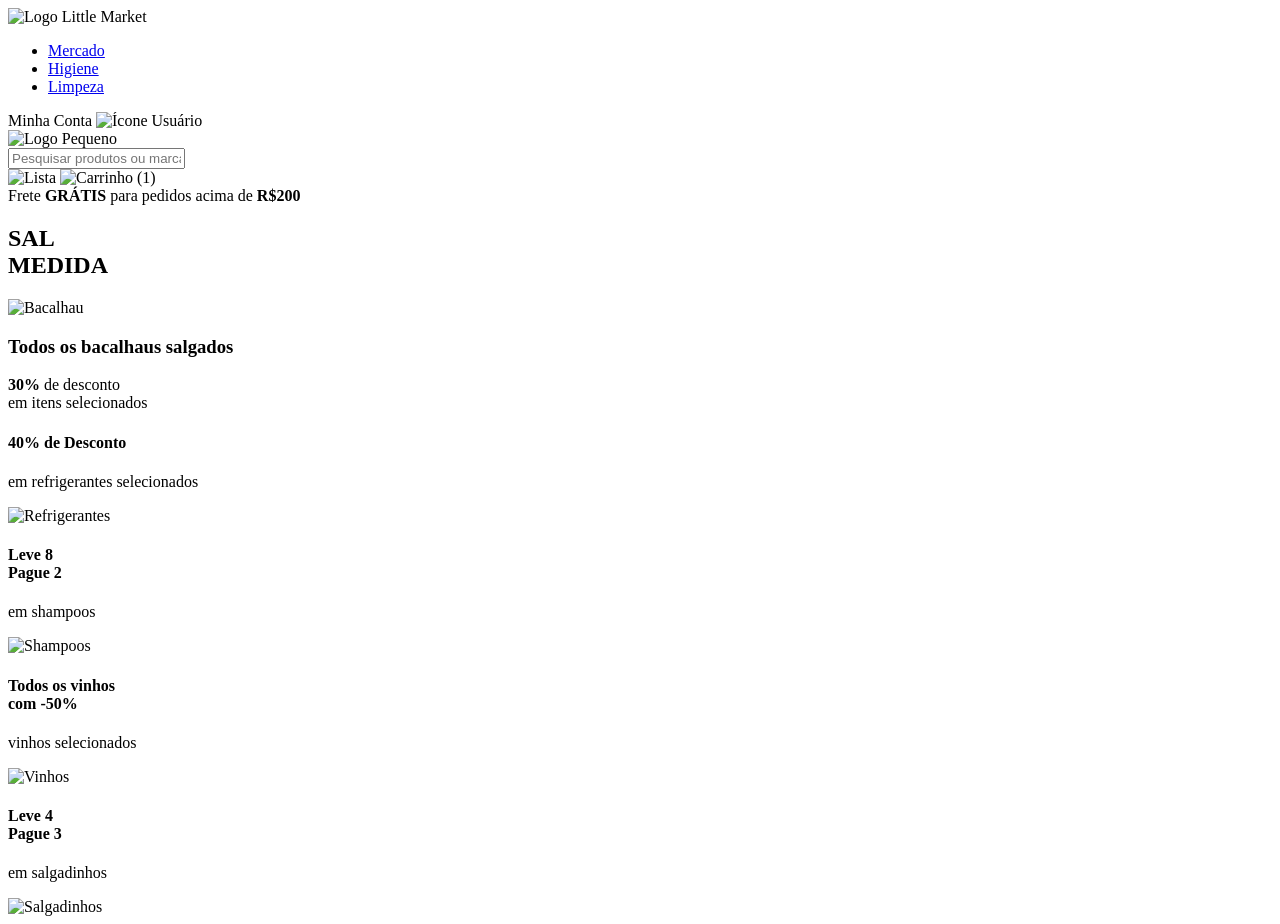
==== little-market/src/main/webapp/html/index.html @ e4f2dac1 "Html Segue envio dos Html das paginas do Little Market" ====
<!DOCTYPE html>
<html lang="pt-BR">
<head>
  <meta charset="UTF-8">
  <meta name="viewport" content="width=device-width, initial-scale=1.0">
  <title>Little Market</title>
  <link rel="stylesheet" href="index.css">
</head>
<body>


  <header class="topo">
    <div class="logo-area">
      <img src="logo.png" alt="Logo Little Market">
    </div>
    <nav class="menu-principal">
      <ul>
        <li><a href="#">Mercado</a></li>
        <li><a href="#">Higiene</a></li>
        <li><a href="#">Limpeza</a></li>
      </ul>
    </nav>
    <div class="usuario">
      <span>Minha Conta</span>
      <img src="usuario.png" alt="Ícone Usuário">
    </div>
  </header>

  <section class="barra-pesquisa">
    <div class="logo-mini">
      <img src="logo-pequeno.png" alt="Logo Pequeno">
    </div>

    <input type="text" placeholder="Pesquisar produtos ou marcas">

    <div class="icones-acesso">
      <img src="lista.png" alt="Lista">
      <img src="carrinho.png" alt="Carrinho">
      <span class="contador">(1)</span>
    </div>
  </section>

 
  <div class="aviso-frete">
    Frete <strong>GRÁTIS</strong> para pedidos acima de <strong>R$200</strong>
  </div>


  <section class="destaque-bacalhau">
    <div class="texto-esquerda">
      <h2>SAL <br><span class="verde-neon">MEDIDA</span></h2>
    </div>
    <div class="imagem-direita">
      <img src="bacalhau.png" alt="Bacalhau">
      <div class="info-desconto">
        <h3>Todos os bacalhaus salgados</h3>
        <p><strong>30%</strong> de desconto<br>em itens selecionados</p>
      </div>
    </div>
  </section>

  <section class="secao-ofertas">
    <div class="caixa-oferta">
      <h4>40% de Desconto</h4>
      <p>em refrigerantes selecionados</p>
      <img src="refrigerantes.png" alt="Refrigerantes">
    </div>

    <div class="caixa-oferta">
      <h4>Leve 8<br>Pague 2</h4>
      <p>em shampoos</p>
      <img src="shampoos.png" alt="Shampoos">
    </div>

    <div class="caixa-oferta">
      <h4>Todos os vinhos<br>com -50%</h4>
      <p>vinhos selecionados</p>
      <img src="vinhos.png" alt="Vinhos">
    </div>

    <div class="caixa-oferta">
      <h4>Leve 4<br>Pague 3</h4>
      <p>em salgadinhos</p>
      <img src="salgadinhos.png" alt="Salgadinhos">
    </div>
  </section>

</body>
</html>
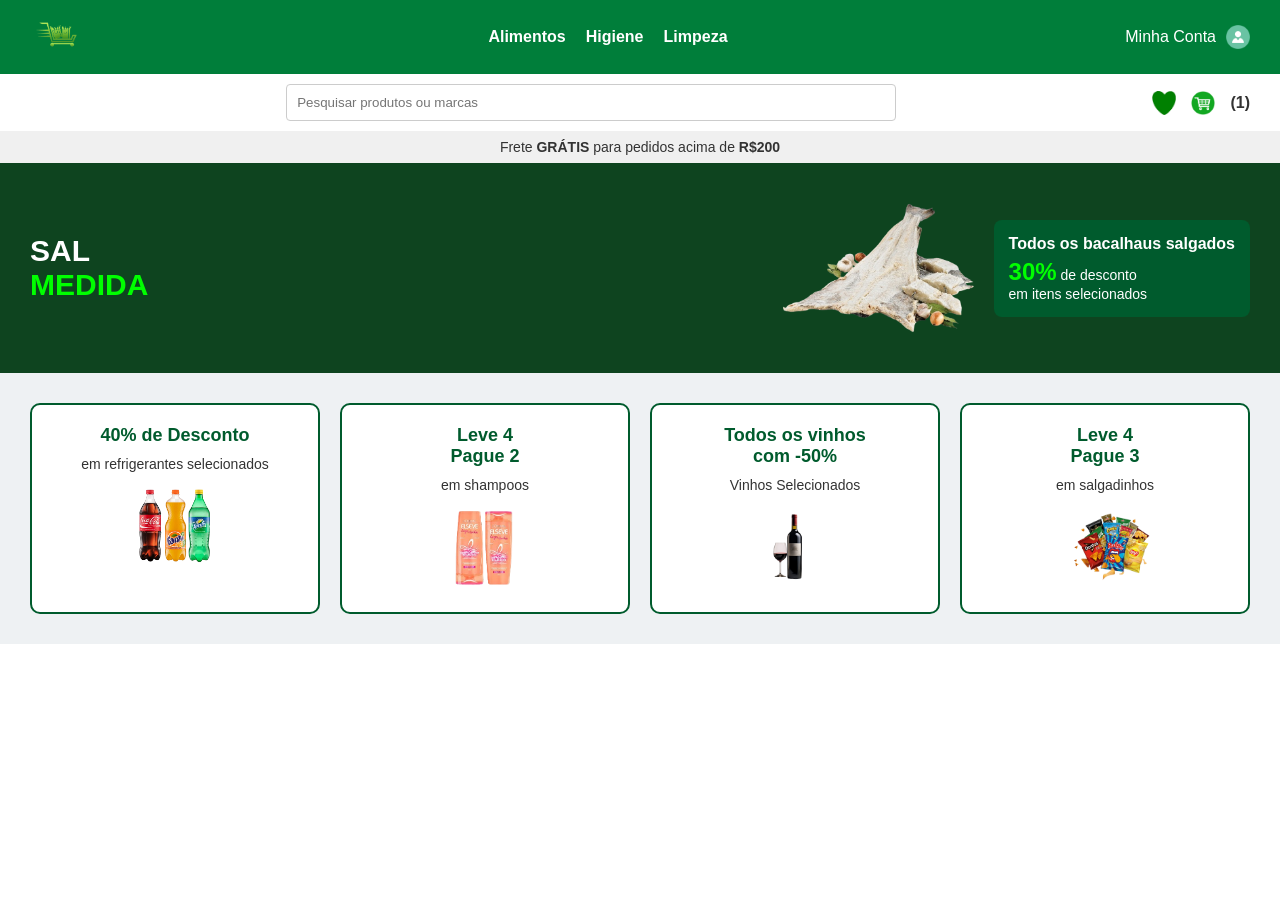
==== commit 61604e6f: "Inclusão das imagens, alteração no css e exclusão do index vazio" ====
--- a/little-market/src/main/webapp/html/index.html
+++ b/little-market/src/main/webapp/html/index.html
@@ -4,38 +4,37 @@
   <meta charset="UTF-8">
   <meta name="viewport" content="width=device-width, initial-scale=1.0">
   <title>Little Market</title>
-  <link rel="stylesheet" href="index.css">
+  <link rel="stylesheet" href="/little-market/src/main/webapp/css/index.css">
 </head>
 <body>
 
 
   <header class="topo">
     <div class="logo-area">
-      <img src="logo.png" alt="Logo Little Market">
+      <img src="/little-market/src/main/webapp/img/INDEX/logo-pequena.png" alt="Logo Little Market">
     </div>
     <nav class="menu-principal">
       <ul>
-        <li><a href="#">Mercado</a></li>
+        <li><a href="#">Alimentos</a></li>
         <li><a href="#">Higiene</a></li>
         <li><a href="#">Limpeza</a></li>
       </ul>
     </nav>
     <div class="usuario">
       <span>Minha Conta</span>
-      <img src="usuario.png" alt="Ícone Usuário">
+      <img src="/little-market/src/main/webapp/img/INDEX/icone.png" alt="Ícone Usuário">
     </div>
   </header>
 
   <section class="barra-pesquisa">
     <div class="logo-mini">
-      <img src="logo-pequeno.png" alt="Logo Pequeno">
     </div>
 
     <input type="text" placeholder="Pesquisar produtos ou marcas">
 
     <div class="icones-acesso">
-      <img src="lista.png" alt="Lista">
-      <img src="carrinho.png" alt="Carrinho">
+      <img src="/little-market/src/main/webapp/img/INDEX/lista.png" alt="Lista">
+      <img src="/little-market/src/main/webapp/img/INDEX/carrinho.png" alt="Carrinho">
       <span class="contador">(1)</span>
     </div>
   </section>
@@ -51,7 +50,7 @@
       <h2>SAL <br><span class="verde-neon">MEDIDA</span></h2>
     </div>
     <div class="imagem-direita">
-      <img src="bacalhau.png" alt="Bacalhau">
+      <img src="/little-market/src/main/webapp/img/INDEX/bacalhau.png" alt="Bacalhau">
       <div class="info-desconto">
         <h3>Todos os bacalhaus salgados</h3>
         <p><strong>30%</strong> de desconto<br>em itens selecionados</p>
@@ -63,25 +62,25 @@
     <div class="caixa-oferta">
       <h4>40% de Desconto</h4>
       <p>em refrigerantes selecionados</p>
-      <img src="refrigerantes.png" alt="Refrigerantes">
+      <img src="/little-market/src/main/webapp/img/INDEX/Refrigerantes.png" alt="Refrigerantes">
     </div>
 
     <div class="caixa-oferta">
-      <h4>Leve 8<br>Pague 2</h4>
+      <h4>Leve 4<br>Pague 2</h4>
       <p>em shampoos</p>
-      <img src="shampoos.png" alt="Shampoos">
+      <img src="/little-market/src/main/webapp/img/INDEX/shampoo.png" alt="Shampoos">
     </div>
 
     <div class="caixa-oferta">
       <h4>Todos os vinhos<br>com -50%</h4>
-      <p>vinhos selecionados</p>
-      <img src="vinhos.png" alt="Vinhos">
+      <p>Vinhos Selecionados</p>
+      <img src="/little-market/src/main/webapp/img/INDEX/Vinho.png" alt="Vinhos">
     </div>
 
     <div class="caixa-oferta">
       <h4>Leve 4<br>Pague 3</h4>
       <p>em salgadinhos</p>
-      <img src="salgadinhos.png" alt="Salgadinhos">
+      <img src="/little-market/src/main/webapp/img/INDEX/salgadinhos.png" alt="Salgadinhos">
     </div>
   </section>
 
--- a/little-market/src/main/webapp/css/index.css
+++ b/little-market/src/main/webapp/css/index.css
@@ -0,0 +1,172 @@
+
+* {
+  margin: 0;
+  padding: 0;
+  box-sizing: border-box;
+}
+
+
+body {
+  font-family: Arial, sans-serif;
+  background-color: #fff;
+  color: #333;
+}
+
+
+.topo {
+  display: flex;
+  justify-content: space-between;
+  align-items: center;
+  background-color: #007e3a;
+  color: white;
+  padding: 15px 30px;
+}
+
+.logo-area img {
+  height: 40px;
+}
+
+.menu-principal ul {
+  list-style: none;
+  display: flex;
+  gap: 20px;
+}
+
+.menu-principal a {
+  color: white;
+  text-decoration: none;
+  font-weight: bold;
+}
+
+.usuario {
+  display: flex;
+  align-items: center;
+  gap: 10px;
+}
+
+.usuario img {
+  height: 24px;
+}
+
+
+.barra-pesquisa {
+  display: flex;
+  align-items: center;
+  justify-content: space-between;
+  padding: 10px 30px;
+  background-color: white;
+  box-shadow: 0 2px 4px rgba(0,0,0,0.1);
+}
+
+.barra-pesquisa input {
+  width: 50%;
+  padding: 10px;
+  border: 1px solid #ccc;
+  border-radius: 4px;
+}
+
+.logo-mini img {
+  height: 50px;
+}
+
+.icones-acesso {
+  display: flex;
+  align-items: center;
+  gap: 15px;
+}
+
+.icones-acesso img {
+  height: 24px;
+  cursor: pointer;
+}
+
+.contador {
+  font-weight: bold;
+}
+
+.aviso-frete {
+  text-align: center;
+  padding: 8px;
+  background-color: #f0f0f0;
+  font-size: 14px;
+}
+
+.destaque-bacalhau {
+  display: flex;
+  justify-content: space-between;
+  align-items: center;
+  background-color: #0e441f;
+  color: white;
+  padding: 30px;
+}
+
+.texto-esquerda h2 {
+  font-size: 30px;
+}
+
+.verde-neon {
+  color: #00ff00;
+  font-weight: bold;
+}
+
+.imagem-direita {
+  display: flex;
+  align-items: center;
+  gap: 20px;
+}
+
+.imagem-direita img {
+  height: 150px;
+}
+
+.info-desconto {
+  background-color: #005b2d;
+  padding: 15px;
+  border-radius: 8px;
+}
+
+.info-desconto h3 {
+  font-size: 16px;
+}
+
+.info-desconto p {
+  font-size: 14px;
+  margin-top: 5px;
+}
+
+.info-desconto strong {
+  font-size: 24px;
+  color: #00ff00;
+}
+
+
+.secao-ofertas {
+  display: grid;
+  grid-template-columns: repeat(auto-fit, minmax(220px, 1fr));
+  gap: 20px;
+  padding: 30px;
+  background-color: #eef1f3;
+}
+
+.caixa-oferta {
+  background-color: white;
+  border: 2px solid #005b2d;
+  text-align: center;
+  padding: 20px;
+  border-radius: 10px;
+}
+
+.caixa-oferta h4 {
+  color: #005b2d;
+  font-size: 18px;
+  margin-bottom: 10px;
+}
+
+.caixa-oferta p {
+  font-size: 14px;
+  margin-bottom: 15px;
+}
+
+.caixa-oferta img {
+  height: 80px;
+}
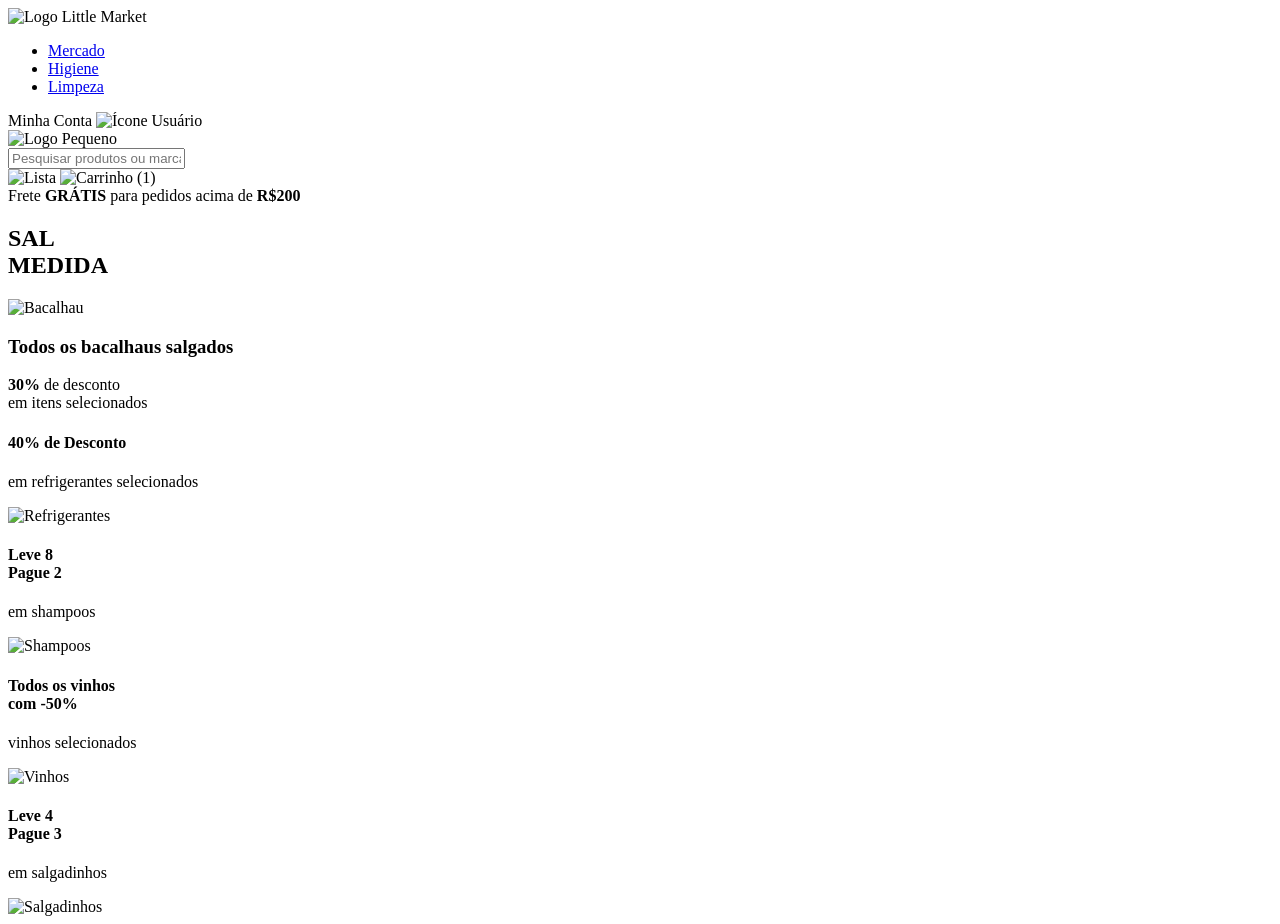
==== commit 26df66f1: "Add files via upload" ====
--- a/little-market/src/main/webapp/html/index.html
+++ b/little-market/src/main/webapp/html/index.html
@@ -4,37 +4,38 @@
   <meta charset="UTF-8">
   <meta name="viewport" content="width=device-width, initial-scale=1.0">
   <title>Little Market</title>
-  <link rel="stylesheet" href="/little-market/src/main/webapp/css/index.css">
+  <link rel="stylesheet" href="index.css">
 </head>
 <body>
 
 
   <header class="topo">
     <div class="logo-area">
-      <img src="/little-market/src/main/webapp/img/INDEX/logo-pequena.png" alt="Logo Little Market">
+      <img src="logo.png" alt="Logo Little Market">
     </div>
     <nav class="menu-principal">
       <ul>
-        <li><a href="#">Alimentos</a></li>
+        <li><a href="#">Mercado</a></li>
         <li><a href="#">Higiene</a></li>
         <li><a href="#">Limpeza</a></li>
       </ul>
     </nav>
     <div class="usuario">
       <span>Minha Conta</span>
-      <img src="/little-market/src/main/webapp/img/INDEX/icone.png" alt="Ícone Usuário">
+      <img src="usuario.png" alt="Ícone Usuário">
     </div>
   </header>
 
   <section class="barra-pesquisa">
     <div class="logo-mini">
+      <img src="logo-pequeno.png" alt="Logo Pequeno">
     </div>
 
     <input type="text" placeholder="Pesquisar produtos ou marcas">
 
     <div class="icones-acesso">
-      <img src="/little-market/src/main/webapp/img/INDEX/lista.png" alt="Lista">
-      <img src="/little-market/src/main/webapp/img/INDEX/carrinho.png" alt="Carrinho">
+      <img src="lista.png" alt="Lista">
+      <img src="carrinho.png" alt="Carrinho">
       <span class="contador">(1)</span>
     </div>
   </section>
@@ -50,7 +51,7 @@
       <h2>SAL <br><span class="verde-neon">MEDIDA</span></h2>
     </div>
     <div class="imagem-direita">
-      <img src="/little-market/src/main/webapp/img/INDEX/bacalhau.png" alt="Bacalhau">
+      <img src="bacalhau.png" alt="Bacalhau">
       <div class="info-desconto">
         <h3>Todos os bacalhaus salgados</h3>
         <p><strong>30%</strong> de desconto<br>em itens selecionados</p>
@@ -62,25 +63,25 @@
     <div class="caixa-oferta">
       <h4>40% de Desconto</h4>
       <p>em refrigerantes selecionados</p>
-      <img src="/little-market/src/main/webapp/img/INDEX/Refrigerantes.png" alt="Refrigerantes">
+      <img src="refrigerantes.png" alt="Refrigerantes">
     </div>
 
     <div class="caixa-oferta">
-      <h4>Leve 4<br>Pague 2</h4>
+      <h4>Leve 8<br>Pague 2</h4>
       <p>em shampoos</p>
-      <img src="/little-market/src/main/webapp/img/INDEX/shampoo.png" alt="Shampoos">
+      <img src="shampoos.png" alt="Shampoos">
     </div>
 
     <div class="caixa-oferta">
       <h4>Todos os vinhos<br>com -50%</h4>
-      <p>Vinhos Selecionados</p>
-      <img src="/little-market/src/main/webapp/img/INDEX/Vinho.png" alt="Vinhos">
+      <p>vinhos selecionados</p>
+      <img src="vinhos.png" alt="Vinhos">
     </div>
 
     <div class="caixa-oferta">
       <h4>Leve 4<br>Pague 3</h4>
       <p>em salgadinhos</p>
-      <img src="/little-market/src/main/webapp/img/INDEX/salgadinhos.png" alt="Salgadinhos">
+      <img src="salgadinhos.png" alt="Salgadinhos">
     </div>
   </section>
 
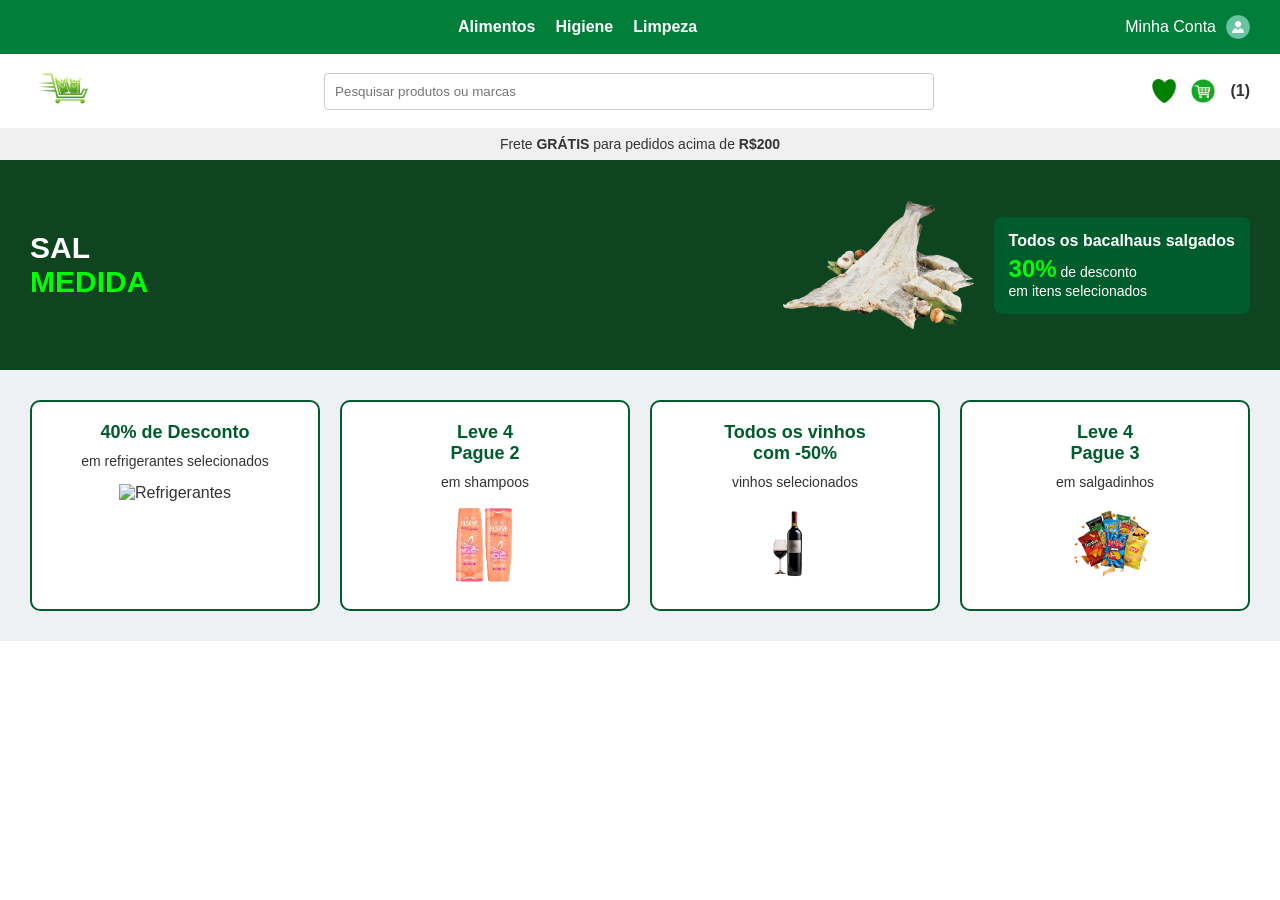
==== commit 4cbdb1e7: "Adicionando Redirecionamento as paginas, imagens, e organizando css" ====
--- a/little-market/src/main/webapp/html/index.html
+++ b/little-market/src/main/webapp/html/index.html
@@ -4,38 +4,37 @@
   <meta charset="UTF-8">
   <meta name="viewport" content="width=device-width, initial-scale=1.0">
   <title>Little Market</title>
-  <link rel="stylesheet" href="index.css">
+  <link rel="stylesheet" href="../css/index.css">
 </head>
 <body>
 
 
   <header class="topo">
     <div class="logo-area">
-      <img src="logo.png" alt="Logo Little Market">
     </div>
     <nav class="menu-principal">
       <ul>
-        <li><a href="#">Mercado</a></li>
-        <li><a href="#">Higiene</a></li>
-        <li><a href="#">Limpeza</a></li>
+        <li><a href="../html/produto.html">Alimentos</a></li>
+        <li><a href="../html/produto.html">Higiene</a></li>
+        <li><a href="../html/produto.html">Limpeza</a></li>
       </ul>
     </nav>
     <div class="usuario">
       <span>Minha Conta</span>
-      <img src="usuario.png" alt="Ícone Usuário">
+      <img src="../img/INDEX/icone.png" alt="Ícone Usuário">
     </div>
   </header>
 
   <section class="barra-pesquisa">
     <div class="logo-mini">
-      <img src="logo-pequeno.png" alt="Logo Pequeno">
+      <img src="../img/INDEX/logo-pequena.png" alt="Logo Pequeno">
     </div>
 
     <input type="text" placeholder="Pesquisar produtos ou marcas">
 
     <div class="icones-acesso">
-      <img src="lista.png" alt="Lista">
-      <img src="carrinho.png" alt="Carrinho">
+      <img src="../img/INDEX/lista.png" alt="Lista">
+      <img src="../img/INDEX/carrinho.png" alt="Carrinho">
       <span class="contador">(1)</span>
     </div>
   </section>
@@ -51,7 +50,7 @@
       <h2>SAL <br><span class="verde-neon">MEDIDA</span></h2>
     </div>
     <div class="imagem-direita">
-      <img src="bacalhau.png" alt="Bacalhau">
+      <img src="../img/INDEX/bacalhau.png" alt="Bacalhau">
       <div class="info-desconto">
         <h3>Todos os bacalhaus salgados</h3>
         <p><strong>30%</strong> de desconto<br>em itens selecionados</p>
@@ -63,25 +62,25 @@
     <div class="caixa-oferta">
       <h4>40% de Desconto</h4>
       <p>em refrigerantes selecionados</p>
-      <img src="refrigerantes.png" alt="Refrigerantes">
+      <img src="../img/INDEX/refrigerantes.png" alt="Refrigerantes">
     </div>
 
     <div class="caixa-oferta">
-      <h4>Leve 8<br>Pague 2</h4>
+      <h4>Leve 4<br>Pague 2</h4>
       <p>em shampoos</p>
-      <img src="shampoos.png" alt="Shampoos">
+      <img src="../img/INDEX/shampoo.png" alt="Shampoos">
     </div>
 
     <div class="caixa-oferta">
       <h4>Todos os vinhos<br>com -50%</h4>
       <p>vinhos selecionados</p>
-      <img src="vinhos.png" alt="Vinhos">
+      <img src="../img/INDEX/Vinho.png" alt="Vinhos">
     </div>
 
     <div class="caixa-oferta">
       <h4>Leve 4<br>Pague 3</h4>
       <p>em salgadinhos</p>
-      <img src="salgadinhos.png" alt="Salgadinhos">
+      <img src="../img/INDEX/salgadinhos.png" alt="Salgadinhos">
     </div>
   </section>
 
--- a/little-market/src/main/webapp/css/index.css
+++ b/little-market/src/main/webapp/css/index.css
@@ -0,0 +1,172 @@
+
+* {
+  margin: 0;
+  padding: 0;
+  box-sizing: border-box;
+}
+
+
+body {
+  font-family: Arial, sans-serif;
+  background-color: #fff;
+  color: #333;
+}
+
+
+.topo {
+  display: flex;
+  justify-content: space-between;
+  align-items: center;
+  background-color: #007e3a;
+  color: white;
+  padding: 15px 30px;
+}
+
+.logo-area img {
+  height: 40px;
+}
+
+.menu-principal ul {
+  list-style: none;
+  display: flex;
+  gap: 20px;
+}
+
+.menu-principal a {
+  color: white;
+  text-decoration: none;
+  font-weight: bold;
+}
+
+.usuario {
+  display: flex;
+  align-items: center;
+  gap: 10px;
+}
+
+.usuario img {
+  height: 24px;
+}
+
+
+.barra-pesquisa {
+  display: flex;
+  align-items: center;
+  justify-content: space-between;
+  padding: 10px 30px;
+  background-color: white;
+  box-shadow: 0 2px 4px rgba(0,0,0,0.1);
+}
+
+.barra-pesquisa input {
+  width: 50%;
+  padding: 10px;
+  border: 1px solid #ccc;
+  border-radius: 4px;
+}
+
+.logo-mini img {
+  height: 50px;
+}
+
+.icones-acesso {
+  display: flex;
+  align-items: center;
+  gap: 15px;
+}
+
+.icones-acesso img {
+  height: 24px;
+  cursor: pointer;
+}
+
+.contador {
+  font-weight: bold;
+}
+
+.aviso-frete {
+  text-align: center;
+  padding: 8px;
+  background-color: #f0f0f0;
+  font-size: 14px;
+}
+
+.destaque-bacalhau {
+  display: flex;
+  justify-content: space-between;
+  align-items: center;
+  background-color: #0e441f;
+  color: white;
+  padding: 30px;
+}
+
+.texto-esquerda h2 {
+  font-size: 30px;
+}
+
+.verde-neon {
+  color: #00ff00;
+  font-weight: bold;
+}
+
+.imagem-direita {
+  display: flex;
+  align-items: center;
+  gap: 20px;
+}
+
+.imagem-direita img {
+  height: 150px;
+}
+
+.info-desconto {
+  background-color: #005b2d;
+  padding: 15px;
+  border-radius: 8px;
+}
+
+.info-desconto h3 {
+  font-size: 16px;
+}
+
+.info-desconto p {
+  font-size: 14px;
+  margin-top: 5px;
+}
+
+.info-desconto strong {
+  font-size: 24px;
+  color: #00ff00;
+}
+
+
+.secao-ofertas {
+  display: grid;
+  grid-template-columns: repeat(auto-fit, minmax(220px, 1fr));
+  gap: 20px;
+  padding: 30px;
+  background-color: #eef1f3;
+}
+
+.caixa-oferta {
+  background-color: white;
+  border: 2px solid #005b2d;
+  text-align: center;
+  padding: 20px;
+  border-radius: 10px;
+}
+
+.caixa-oferta h4 {
+  color: #005b2d;
+  font-size: 18px;
+  margin-bottom: 10px;
+}
+
+.caixa-oferta p {
+  font-size: 14px;
+  margin-bottom: 15px;
+}
+
+.caixa-oferta img {
+  height: 80px;
+}
